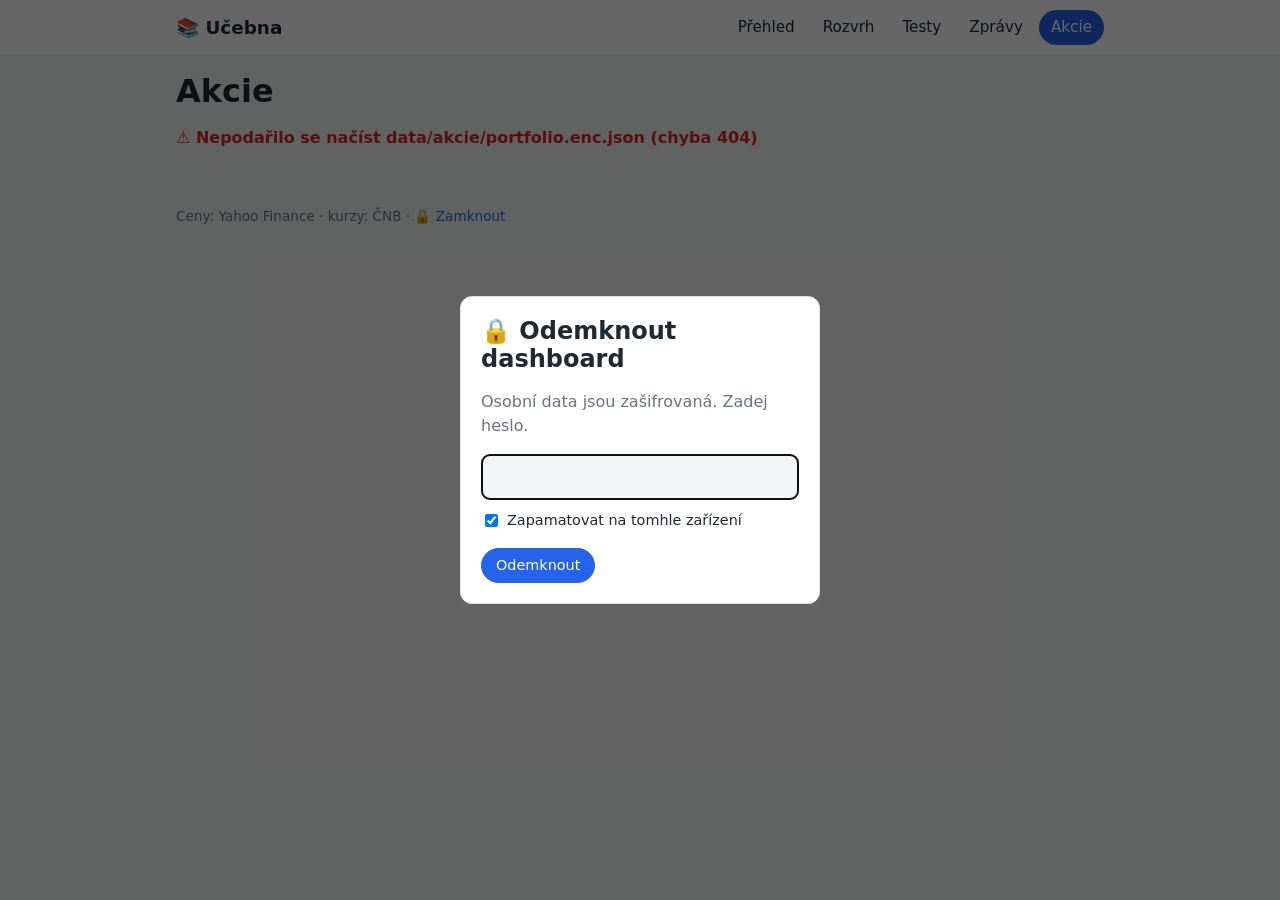
==== akcie.html @ 89571f7e "Modul Akcie: portfolio a ceny, šifrovaně stahovani/akcie.py v GitHub Actions rozšifruje portfolio (h" ====
<!DOCTYPE html>
<html lang="cs">
<head>
  <meta charset="UTF-8">
  <meta name="viewport" content="width=device-width, initial-scale=1">
  <title>Akcie · Učebna</title>
  <link rel="stylesheet" href="css/style.css">
</head>
<body>
  <header class="hlavicka">
    <div class="hlavicka-obsah">
      <a class="logo" href="index.html">📚 Učebna</a>
      <nav class="navigace">
        <a href="index.html">Přehled</a>
        <a href="rozvrh.html">Rozvrh</a>
        <a href="testy.html">Testy</a>
        <a href="zpravy.html">Zprávy</a>
        <a href="akcie.html" aria-current="page">Akcie</a>
      </nav>
    </div>
  </header>

  <main>
    <h1>Akcie</h1>
    <!-- Obsah vloží js/akcie.js ze zašifrovaných dat v data/akcie/ -->
    <div id="akcie">
      <p class="nacitani">Načítá se…</p>
    </div>
  </main>

  <footer class="paticka">Ceny: Yahoo Finance · kurzy: ČNB · <button type="button" class="odkaz-tlacitko" id="zamknout">🔒 Zamknout</button></footer>

  <script src="js/spolecne.js"></script>
  <script src="js/moduly/akcie.js"></script>
  <script src="js/akcie.js"></script>
</body>
</html>
---- css/style.css ----
/* =========================================================
   Vzhled celé Učebny.
   Píšeme "mobile first": základní styly jsou pro úzký mobil
   a až dole přidáváme úpravy pro širší obrazovky.
   ========================================================= */

/* --- Proměnné (barvy, rozestupy) ---
   Hodnotu napíšeme jednou sem a jinde ji používáme přes var(--nazev).
   Když chceš změnit barvu webu, stačí ji změnit tady. */
:root {
  --pozadi: #f4f5f7;
  --karta: #ffffff;
  --text: #1f2933;
  --text-slaby: #6b7280;
  --okraj: #e2e5ea;
  --hlavni: #2563eb;
  --hlavni-text: #ffffff;
  --varovani: #dc2626;
  --zisk: #16a34a;
  --zaobleni: 12px;
  --mezera: 16px;
  --max-sirka: 960px;
}

/* Tmavý režim: když má telefon nebo počítač zapnutý tmavý vzhled,
   prohlížeč použije tyhle hodnoty místo těch nahoře. */
@media (prefers-color-scheme: dark) {
  :root {
    --pozadi: #111418;
    --karta: #1c2128;
    --text: #e6e8eb;
    --text-slaby: #9aa3ad;
    --okraj: #2d333b;
    --hlavni: #60a5fa;
    --hlavni-text: #0b1220;
    --varovani: #f87171;
    --zisk: #4ade80;
  }
}

/* --- Základ --- */

/* box-sizing: border-box = šířka prvku zahrnuje i padding a rámeček.
   Bez toho se rozměry počítají zmateně. */
*,
*::before,
*::after {
  box-sizing: border-box;
}

body {
  margin: 0;
  font-family: system-ui, -apple-system, "Segoe UI", Roboto, sans-serif;
  font-size: 16px;
  line-height: 1.5;
  background: var(--pozadi);
  color: var(--text);
}

a {
  color: var(--hlavni);
}

h1,
h2,
h3 {
  line-height: 1.2;
  margin: 0 0 12px;
}

/* --- Hlavička a navigace --- */

.hlavicka {
  background: var(--karta);
  border-bottom: 1px solid var(--okraj);
  /* sticky = hlavička zůstane nahoře, i když stránku posouváš */
  position: sticky;
  top: 0;
  z-index: 10;
}

.hlavicka-obsah {
  max-width: var(--max-sirka);
  margin: 0 auto;
  padding: 10px var(--mezera);
  display: flex;
  flex-wrap: wrap;
  align-items: center;
  justify-content: space-between;
  gap: 8px;
}

.logo {
  font-weight: 700;
  font-size: 1.15rem;
  color: var(--text);
  text-decoration: none;
}

.navigace {
  display: flex;
  flex-wrap: wrap; /* na úzkém mobilu se odkazy zalomí na další řádek */
  gap: 4px;
}

.navigace a {
  padding: 6px 12px;
  border-radius: 999px;
  color: var(--text);
  text-decoration: none;
  font-size: 0.95rem;
}

.navigace a:hover {
  background: var(--pozadi);
}

/* Odkaz na stránku, na které právě jsi (má v HTML aria-current="page") */
.navigace a[aria-current="page"] {
  background: var(--hlavni);
  color: var(--hlavni-text);
}

/* --- Obsah stránky --- */

main {
  max-width: var(--max-sirka);
  margin: 0 auto;
  padding: var(--mezera);
}

.sekce {
  margin-bottom: 28px;
}

.sekce-nadpis {
  display: flex;
  align-items: baseline;
  justify-content: space-between;
  gap: 8px;
}

.sekce-nadpis a {
  font-size: 0.9rem;
}

/* Karta = bílý obdélník se zaoblenými rohy. Používáme ji všude. */
.karta {
  background: var(--karta);
  border: 1px solid var(--okraj);
  border-radius: var(--zaobleni);
  padding: var(--mezera);
}

.slaby {
  color: var(--text-slaby);
}

/* Text, který se ukáže, než JavaScript načte data */
.nacitani {
  color: var(--text-slaby);
  font-style: italic;
}

/* --- Seznam (hodiny, testy) --- */

.seznam {
  list-style: none;
  margin: 0;
  padding: 0;
  display: grid;
  gap: 8px;
}

.polozka {
  display: flex;
  align-items: center;
  gap: 12px;
  background: var(--karta);
  border: 1px solid var(--okraj);
  /* Barevný proužek vlevo. Barvu předmětu nastaví JavaScript
     přes proměnnou --barva-predmetu. */
  border-left: 6px solid var(--barva-predmetu, var(--okraj));
  border-radius: var(--zaobleni);
  padding: 10px 12px;
}

.polozka-cas {
  min-width: 3.2rem;
  font-variant-numeric: tabular-nums;
  color: var(--text-slaby);
  font-size: 0.9rem;
}

.polozka-hlavni {
  flex: 1;
  min-width: 0;
}

.polozka-nazev {
  font-weight: 600;
}

.polozka-detail {
  color: var(--text-slaby);
  font-size: 0.9rem;
}

/* Název předmětu jako odkaz: vypadá jako text, podtrhne se až při najetí */
a.polozka-nazev {
  color: var(--text);
  text-decoration: none;
}

a.polozka-nazev:hover {
  text-decoration: underline;
}

/* Volná hodina: jen čárkovaný rámeček, ať nepřitahuje pozornost */
.polozka.volno {
  background: transparent;
  border-style: dashed;
  border-left-width: 1px;
}

/* Úvodní stránka: hodina, která už skončila, a hodina, která právě běží */
.polozka.probehla {
  opacity: 0.5;
}

.polozka.ted {
  box-shadow: 0 0 0 2px var(--hlavni);
}

.chyba {
  color: var(--varovani);
  font-weight: 600;
}

/* --- Rozvrh --- */

.den {
  margin-bottom: 24px;
}

.den-nazev {
  display: flex;
  align-items: center;
  gap: 8px;
  font-size: 1.15rem;
}

/* Dnešní den má modrý štítek „dnes“ */
.den.dnes .stitek {
  background: var(--hlavni);
  color: var(--hlavni-text);
}

/* Štítek, např. „za 3 dny“ u testu */
.stitek {
  font-size: 0.8rem;
  font-weight: 600;
  padding: 2px 8px;
  border-radius: 999px;
  background: var(--pozadi);
  white-space: nowrap;
}

.stitek.brzy {
  color: var(--varovani);
}

/* --- Mřížka předmětů --- */

.mrizka {
  display: grid;
  /* Na mobilu 2 sloupce vedle sebe */
  grid-template-columns: repeat(2, 1fr);
  gap: 8px;
}

.dlazdice {
  display: block;
  background: var(--karta);
  border: 1px solid var(--okraj);
  border-top: 5px solid var(--barva-predmetu, var(--hlavni));
  border-radius: var(--zaobleni);
  padding: 12px;
  color: var(--text);
  text-decoration: none;
}

.dlazdice:hover {
  border-color: var(--barva-predmetu, var(--hlavni));
}

.dlazdice-zkratka {
  font-size: 0.8rem;
  color: var(--text-slaby);
}

/* --- Dashboard: karty modulů --- */

.dashboard {
  display: grid;
  gap: var(--mezera);
}

.modul-hlavicka {
  display: flex;
  flex-wrap: wrap;
  align-items: baseline;
  justify-content: space-between;
  gap: 4px 12px;
  margin-bottom: 12px;
}

.modul-hlavicka h2 {
  margin: 0;
}

.modul-hlavicka h2 a {
  color: var(--text);
  text-decoration: none;
}

.modul-stav {
  font-size: 0.8rem;
}

/* Data se dlouho neaktualizovala */
.modul-stav.zastarale {
  color: var(--varovani);
  font-weight: 600;
}

/* Nadpisy uvnitř karty modulu (Dnes, Nejbližší testy) */
.modul h3 {
  font-size: 1rem;
  margin: 0 0 8px;
}

.modul .sekce {
  margin-bottom: 16px;
}

.predmety-rozbal summary {
  cursor: pointer;
  font-weight: 600;
  margin-bottom: 8px;
}

/* --- Zprávy --- */

.zprava-perex {
  font-size: 0.92rem;
  margin: 2px 0 4px;
}

.odkaz-vice {
  display: inline-block;
  margin-top: 10px;
  font-size: 0.9rem;
}

.filtry {
  display: flex;
  flex-wrap: wrap;
  gap: 6px;
  margin-bottom: 12px;
}

.filtr {
  font: inherit;
  font-size: 0.9rem;
  padding: 6px 14px;
  border-radius: 999px;
  border: 1px solid var(--okraj);
  background: var(--karta);
  color: var(--text);
  cursor: pointer;
}

.filtr.vybrany {
  background: var(--hlavni);
  border-color: var(--hlavni);
  color: var(--hlavni-text);
}

/* --- Akcie --- */

.zisk {
  color: var(--zisk);
}

.ztrata {
  color: var(--varovani);
}

/* „−1,08 %“ se nesmí rozdělit na dva řádky */
.zisk,
.ztrata {
  white-space: nowrap;
}

.akcie-souhrn {
  margin-bottom: 12px;
}

.akcie-hodnota {
  font-size: 1.8rem;
  font-weight: 700;
  font-variant-numeric: tabular-nums;
}

/* Malý graf vpravo u každé akcie */
.graf {
  width: 80px;
  height: 24px;
  flex-shrink: 0;
}

.graf polyline {
  fill: none;
  stroke-width: 2;
  stroke-linejoin: round;
  vector-effect: non-scaling-stroke; /* čára zůstane tenká i při roztažení */
}

.graf-zisk {
  stroke: var(--zisk);
}

.graf-ztrata {
  stroke: var(--varovani);
}

/* --- Zámek (zadání hesla k šifrovaným datům) --- */

.zamek {
  width: min(360px, calc(100% - 32px));
  border: 1px solid var(--okraj);
  border-radius: var(--zaobleni);
  background: var(--karta);
  color: var(--text);
  padding: 20px;
}

/* Ztmavení stránky za oknem */
.zamek::backdrop {
  background: rgba(0, 0, 0, 0.6);
}

.zamek input[type="password"] {
  width: 100%;
  font: inherit;
  padding: 10px 12px;
  border: 1px solid var(--okraj);
  border-radius: 8px;
  background: var(--pozadi);
  color: var(--text);
}

.zamek-zapamatovat {
  display: flex;
  align-items: center;
  gap: 6px;
  margin: 10px 0;
  font-size: 0.9rem;
}

/* Tlačítko, které vypadá jako odkaz (Zamknout v patičce) */
.odkaz-tlacitko {
  font: inherit;
  color: var(--hlavni);
  background: none;
  border: none;
  padding: 0;
  cursor: pointer;
}

/* --- Stránka předmětu --- */

.predmet-hlavicka {
  border-left: 6px solid var(--barva-predmetu, var(--hlavni));
  padding-left: 12px;
  margin-bottom: 20px;
}

.predmet-hlavicka h1 {
  margin: 0;
}

.predmet-hlavicka p {
  margin: 4px 0 0;
}

.tema {
  margin: 0;
  font-size: 1.1rem;
}

/* U materiálů je ikonka nahoře, i když je poznámka dlouhá */
.polozka.material {
  align-items: flex-start;
}

.material-ikona {
  font-size: 1.3rem;
  line-height: 1.4;
}

/* pre-line = zalomení řádků z JSON (\n) se na stránce zachová */
.poznamka-text {
  white-space: pre-line;
  margin-top: 4px;
}

/* --- Patička --- */

.paticka {
  max-width: var(--max-sirka);
  margin: 0 auto;
  padding: 24px var(--mezera);
  color: var(--text-slaby);
  font-size: 0.85rem;
}

/* =========================================================
   Širší obrazovky (tablet, počítač).
   Tohle platí jen tehdy, když je okno široké aspoň 700 px.
   ========================================================= */
@media (min-width: 700px) {
  .mrizka {
    grid-template-columns: repeat(4, 1fr);
  }

  /* Na úvodní stránce dáme „Dnes“ a „Testy“ vedle sebe */
  .dva-sloupce {
    display: grid;
    grid-template-columns: 1fr 1fr;
    gap: 24px;
  }

  /* Dashboard: karty modulů ve dvou sloupcích, velké moduly přes celou šířku */
  .dashboard {
    grid-template-columns: 1fr 1fr;
  }

  .plna-sirka {
    grid-column: 1 / -1;
  }
}

/* Na počítači ukážeme rozvrh jako tabulku: 5 dnů vedle sebe */
@media (min-width: 900px) {
  .rozvrh-mrizka {
    display: grid;
    grid-template-columns: repeat(5, 1fr);
    gap: 10px;
  }

  /* V úzkém sloupci dáme čas nad název místo vedle něj */
  .rozvrh-mrizka .polozka {
    flex-direction: column;
    align-items: flex-start;
    gap: 2px;
    /* Stejná výška všech políček, aby hodiny seděly v řádcích */
    height: 6.5rem;
    overflow: hidden;
  }

  /* Dlouhý název zkrátíme na 2 řádky a zbytek nahradíme „…“ */
  .rozvrh-mrizka .polozka-nazev {
    display: -webkit-box;
    -webkit-box-orient: vertical;
    -webkit-line-clamp: 2;
    line-clamp: 2;
    overflow: hidden;
  }
}
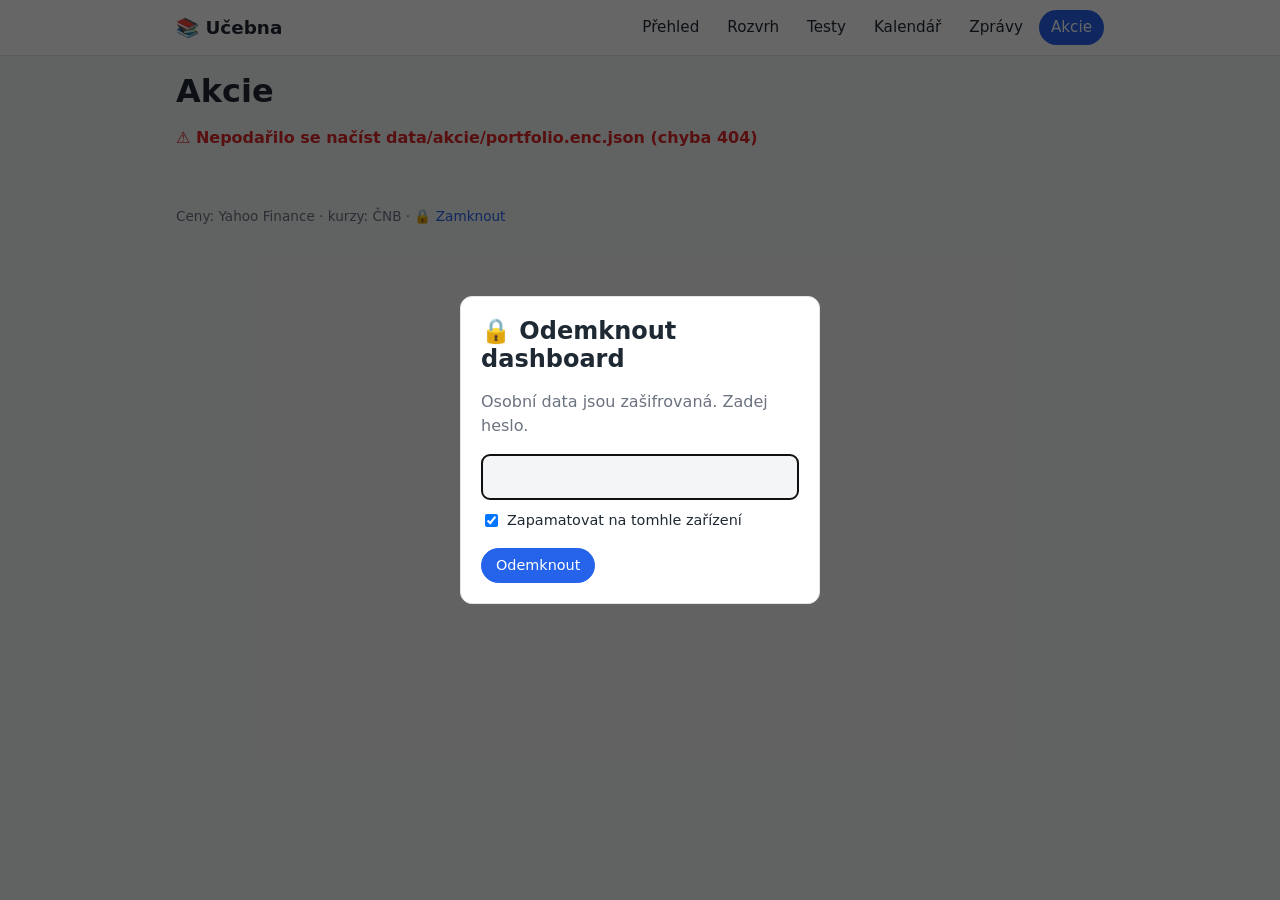
==== commit 6e1cec3b: "Modul Kalendář: Google Kalendář přes tajnou adresu iCal stahovani/kalendar.py v GitHub Actions stáhn" ====
--- a/akcie.html
+++ b/akcie.html
@@ -14,6 +14,7 @@
         <a href="index.html">Přehled</a>
         <a href="rozvrh.html">Rozvrh</a>
         <a href="testy.html">Testy</a>
+        <a href="kalendar.html">Kalendář</a>
         <a href="zpravy.html">Zprávy</a>
         <a href="akcie.html" aria-current="page">Akcie</a>
       </nav>
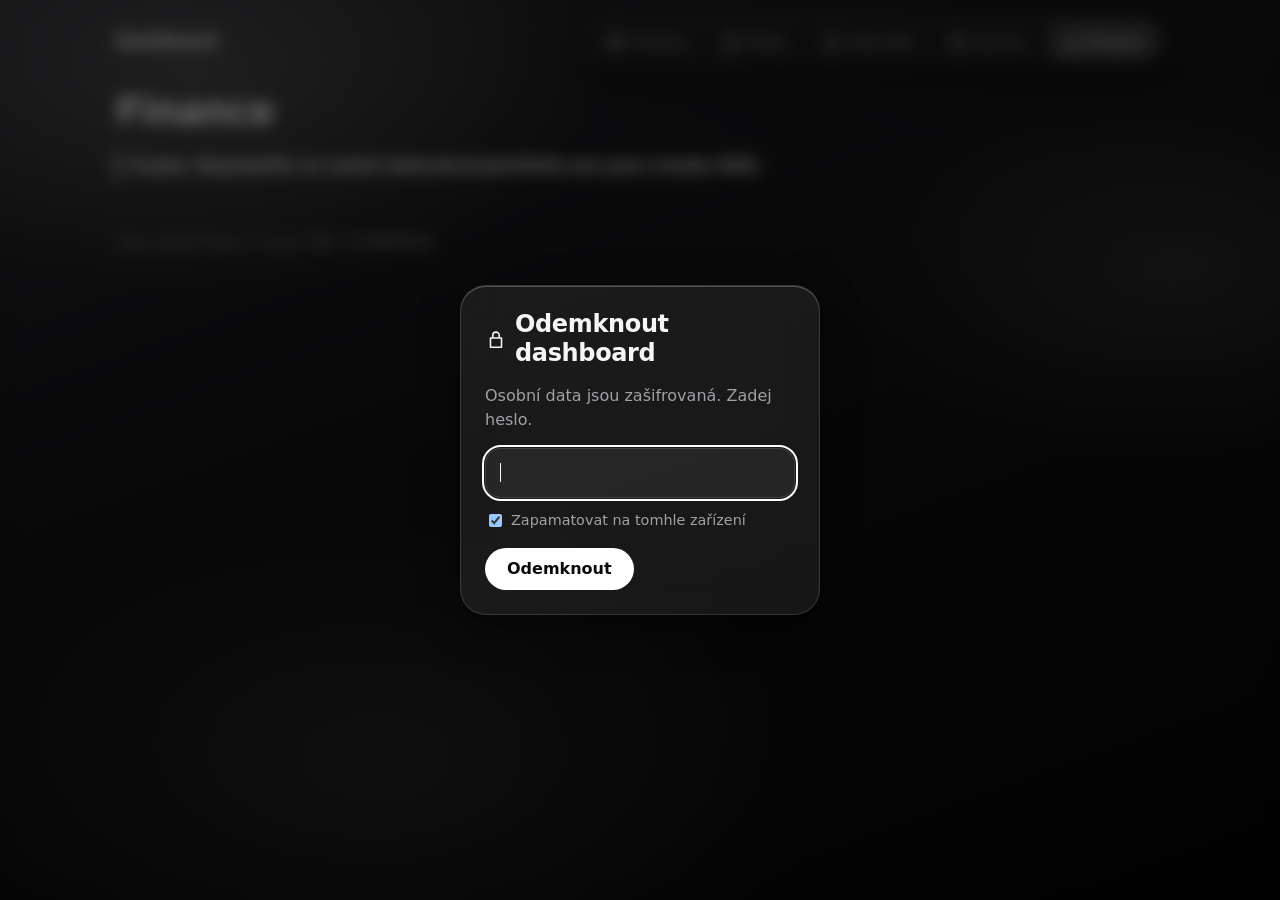
==== commit 92d1c4b3: "Osobní dashboard se záložkami, černobílé sklo Navigace se záložkami Přehled, Škola, Kalendář, Zprávy" ====
--- a/akcie.html
+++ b/akcie.html
@@ -2,37 +2,12 @@
 <html lang="cs">
 <head>
   <meta charset="UTF-8">
-  <meta name="viewport" content="width=device-width, initial-scale=1">
-  <title>Akcie · Učebna</title>
-  <link rel="stylesheet" href="css/style.css">
+  <!-- Stará adresa: stránka se přesunula. Přesměrování nechává funkční
+       záložky v prohlížeči a odkazy uložené v mobilu. -->
+  <meta http-equiv="refresh" content="0; url=finance.html">
+  <title>Finance · Dashboard</title>
 </head>
 <body>
-  <header class="hlavicka">
-    <div class="hlavicka-obsah">
-      <a class="logo" href="index.html">📚 Učebna</a>
-      <nav class="navigace">
-        <a href="index.html">Přehled</a>
-        <a href="rozvrh.html">Rozvrh</a>
-        <a href="testy.html">Testy</a>
-        <a href="kalendar.html">Kalendář</a>
-        <a href="zpravy.html">Zprávy</a>
-        <a href="akcie.html" aria-current="page">Akcie</a>
-      </nav>
-    </div>
-  </header>
-
-  <main>
-    <h1>Akcie</h1>
-    <!-- Obsah vloží js/akcie.js ze zašifrovaných dat v data/akcie/ -->
-    <div id="akcie">
-      <p class="nacitani">Načítá se…</p>
-    </div>
-  </main>
-
-  <footer class="paticka">Ceny: Yahoo Finance · kurzy: ČNB · <button type="button" class="odkaz-tlacitko" id="zamknout">🔒 Zamknout</button></footer>
-
-  <script src="js/spolecne.js"></script>
-  <script src="js/moduly/akcie.js"></script>
-  <script src="js/akcie.js"></script>
+  <p>Stránka se přesunula: <a href="finance.html">Finance</a></p>
 </body>
 </html>
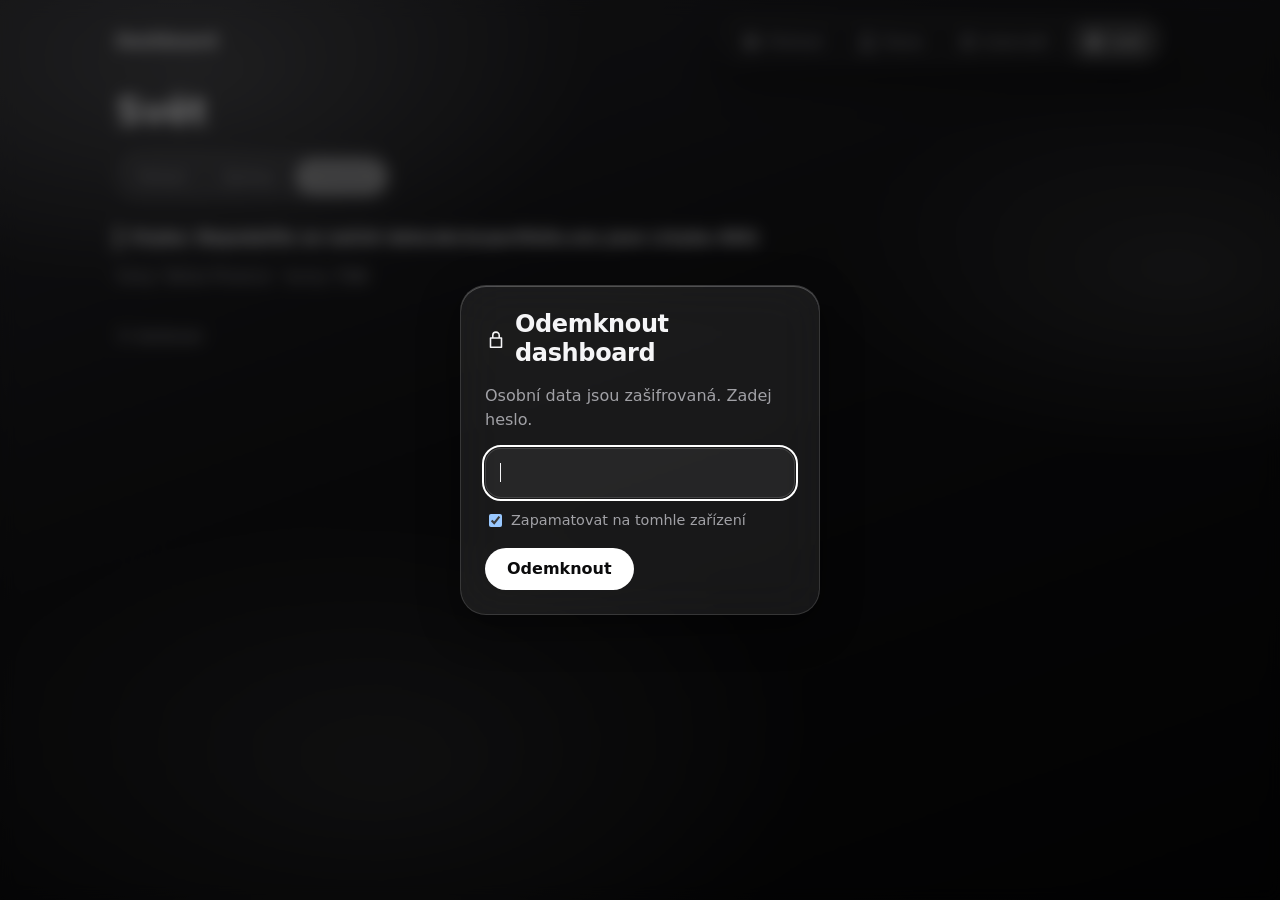
==== commit 90195e81: "Počasí a záložka Svět Nová záložka Svět spojuje Počasí, Zprávy a Finance (staré adresy přesměrovávaj" ====
--- a/akcie.html
+++ b/akcie.html
@@ -2,12 +2,12 @@
 <html lang="cs">
 <head>
   <meta charset="UTF-8">
-  <!-- Stará adresa: stránka se přesunula. Přesměrování nechává funkční
-       záložky v prohlížeči a odkazy uložené v mobilu. -->
-  <meta http-equiv="refresh" content="0; url=finance.html">
+  <!-- Stará adresa: stránka se přesunula do záložky Svět. Přesměrování nechává
+       funkční záložky v prohlížeči a odkazy uložené v mobilu. -->
+  <meta http-equiv="refresh" content="0; url=svet.html#finance">
   <title>Finance · Dashboard</title>
 </head>
 <body>
-  <p>Stránka se přesunula: <a href="finance.html">Finance</a></p>
+  <p>Stránka se přesunula: <a href="svet.html#finance">Finance</a></p>
 </body>
 </html>
